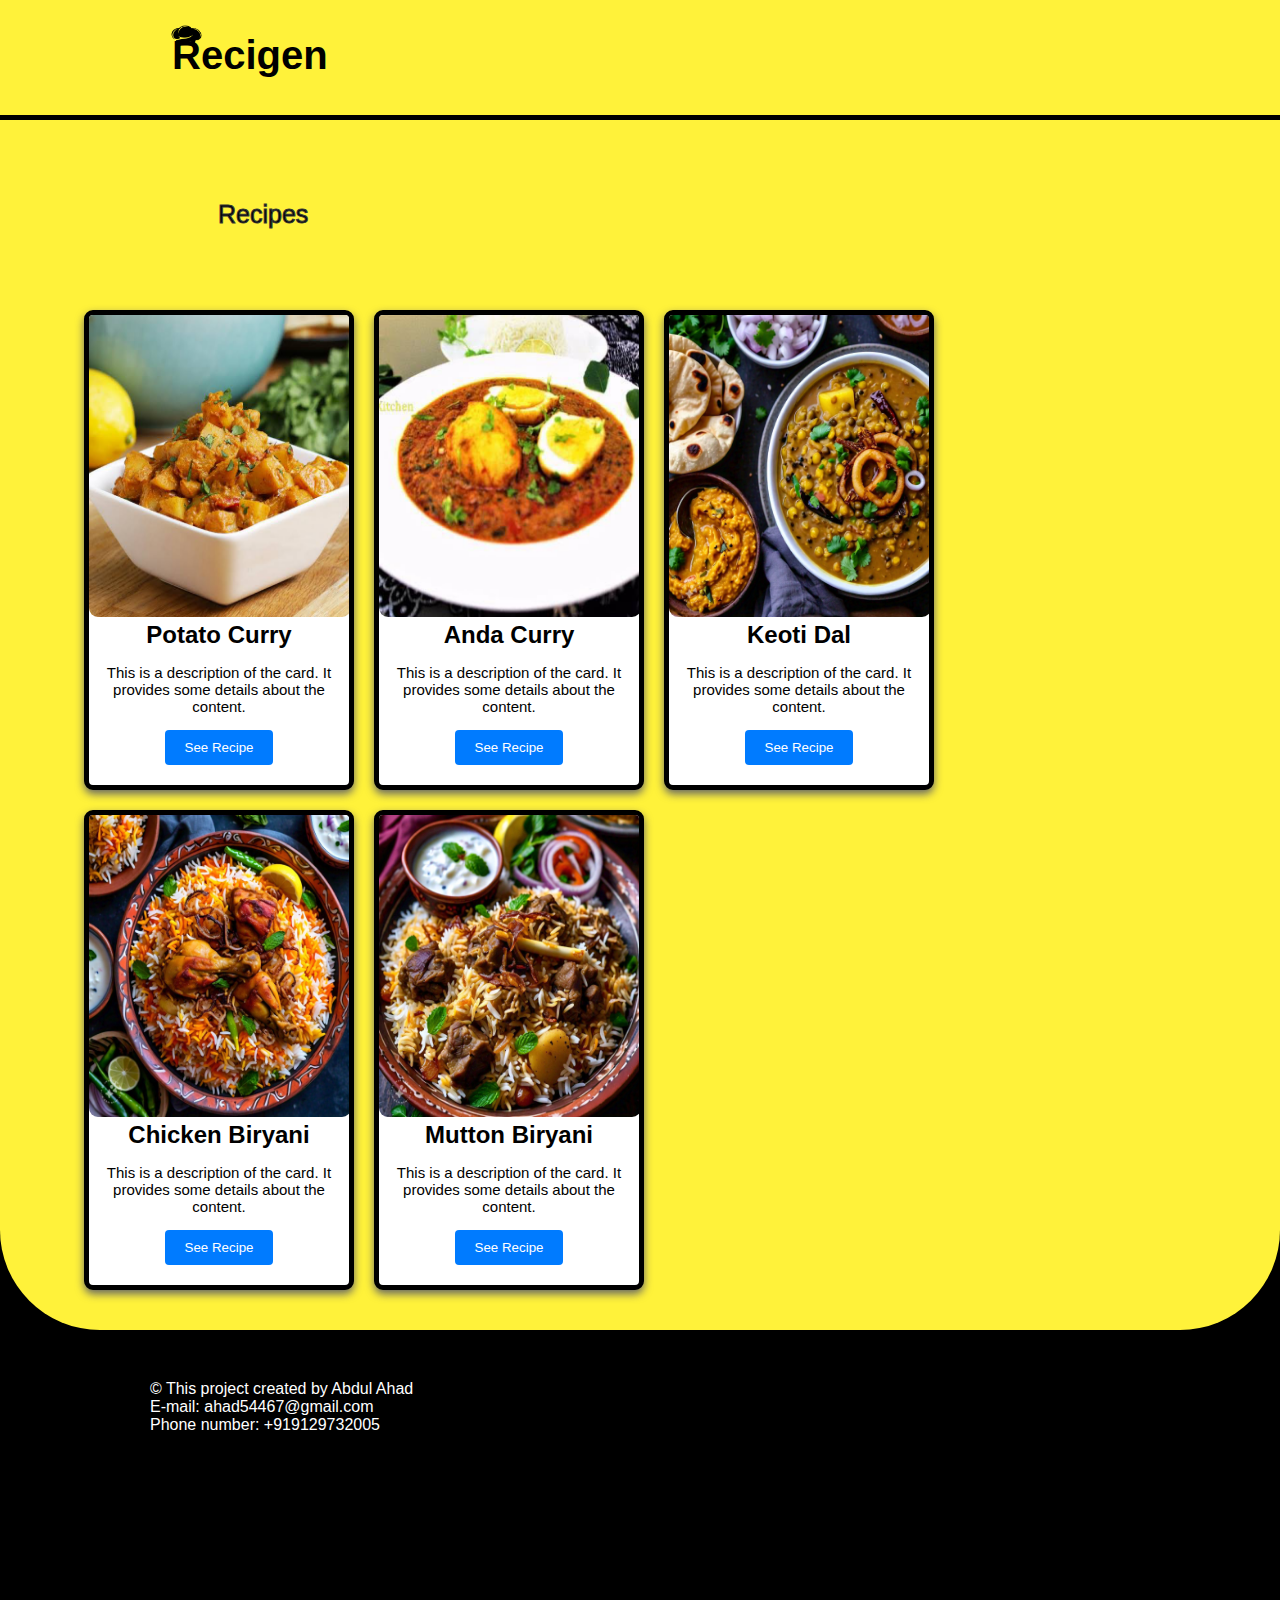
==== index.html @ c3b4fb2d "Add files via upload" ====
<!DOCTYPE html>
<html lang="en">
  <head>
    <meta charset="utf-8" />
    <title>Recigen</title>
    <link rel="icon" href="Logo.png" type="x-icon" />
    <link rel="stylesheet" href="styles.css" />
  </head>

  <body style="background-color: black">
    <header>
      <nav>
        <img src="Logo.png" />
        <h1>Recigen</h1>
        <section>
          <a class="navlink" href="index.html">HOME</a>
          <a class="navlink" href="BLOG.html">BLOG</a>
          <a class="navlink" href="ABOUT US.html">ABOUT US</a>
        </section>
      </nav>
      <section>
        <h2 id="heading1">Recipes</h2>
        <form>
          <input
            type="text"
            placeholder="Search for Recipes..."
            class="searchBox"
          />
          <button type="submit" class="searchBtn">Search</button>
        </form>
      </section>
    </header>

    <main>
      <div class="card-container">
        <div class="card">
          <img class="card-image" src="Potato Curry.png" />
          <h2 class="card-title">Potato Curry</h2>
          <p class="card-description">
            This is a description of the card. It provides some details about
            the content.
          </p>
          <!-- Button to see recipe -->
          <a href="Potato Curry Recipe.html">
            <button class="card-button">See Recipe</button>
          </a>
        </div>

        <div class="card">
          <img class="card-image" src="Anda Curry.png" />
          <h2 class="card-title">Anda Curry</h2>
          <p class="card-description">
            This is a description of the card. It provides some details about
            the content.
          </p>
          <a href="Anda Curry Recipe.html">
            <button class="card-button">See Recipe</button>
          </a>
        </div>

        <div class="card">
          <img class="card-image" src="Keoti Dal.jpg" />
          <h2 class="card-title">Keoti Dal</h2>
          <p class="card-description">
            This is a description of the card. It provides some details about
            the content.
          </p>
          <a href="Keoti Dal Recipe.html">
            <button class="card-button">See Recipe</button>
          </a>
        </div>

        <div class="card">
          <img class="card-image" src="Chicken Biryani.jpg" />
          <h2 class="card-title">Chicken Biryani</h2>
          <p class="card-description">
            This is a description of the card. It provides some details about
            the content.
          </p>
          <a href="Keoti Dal Recipe.html">
            <button class="card-button">See Recipe</button>
          </a>
        </div>

        <div class="card">
          <img class="card-image" src="Mutton biryani.jpg" />
          <h2 class="card-title">Mutton Biryani</h2>
          <p class="card-description">
            This is a description of the card. It provides some details about
            the content.
          </p>
          <a href="Keoti Dal Recipe.html">
            <button class="card-button">See Recipe</button>
          </a>
        </div>
        
      </div>

      <div class="recipe-details">
        <button type="button" class="recipe-close-btn">
          <img src="Cross mark.png" />
        </button>
        <div class="recipe-details-content"></div>
      </div>
    </main>

    <footer>
      <p>© This project created by Abdul Ahad</p>
      <p>E-mail: ahad54467@gmail.com</p>
      <p>Phone number: +919129732005</p>
    </footer>

    <script src="script.js"></script>
  </body>
</html>
---- styles.css ----
* {
  margin: 0;
  padding: 0;
  box-sizing: border-box;
  font-family: Arial;
}

/* header stlye */
header {
  background-color: #fff23a;
  color: black;
  height: 270px;
  width: 100%;
}
header nav {
  height: 120px;
  display: flex;
  justify-content: space-between;
  align-items: center;
  z-index: 1;
  border-bottom: 5px solid black;
}
header nav img {
  height: 34px;
  width: 34px;
  /*to position the element on screen (169,21) */
  position: absolute;
  left: 169px;
  top: 21px;
}
header nav h1 {
  font-size: 40px;
  font-family: Arial;
  font-weight: 900;
  position: absolute;
  left: 172px;
  top: 33px;
}
header nav section {
  display: flex;
  gap: 69px;
  height: 28px;
  width: 580px;
  position: absolute;
  left: 1350px;
  top: 55px;
}
.navlink {
  color: black;
  font-size: 25px;
  font-family: Arial;
  font-weight: 400;
  text-decoration: none;
  -webkit-text-stroke: 0.5px #707070; /* Stroke size and color */
  transition: transform 0.3s ease;
}
.navlink:hover {
  transform: scale(1.1); /*Increases size vy 10% */
  font-weight: 600;
}

#heading1 {
  position: absolute;
  left: 218px;
  top: 200px;
  color: black;
  font-size: 25px;
  font-family: Arial;
  font-weight: 400;
  text-decoration: none;
  -webkit-text-stroke: 1px #373737; /* Stroke size and color */
}
form {
  position: absolute;
  left: 1310px;
  top: 195px;
  display: flex;
  justify-content: center;
}
form input[type="text"] {
  flex-grow: 1;
  margin-right: 10px;
}
form input[type="text"],
button[type="submit"] {
  border: 1px solid;
  font-size: 18px;
  padding: 10px;
  border-radius: 4px;
}
form button[type="submit"] {
  background-color: #494949;
  color: white;
  cursor: pointer;
}
form button[type="submit"]:hover {
  background-color: #666666;
}

/* main style */
main {
  background-color: #fff23a;
  color: black;
  min-height: 781px;
  width: 100%; /* Make the main section responsive */
  border-bottom-left-radius: 100px;
  border-bottom-right-radius: 100px;

  padding: 20px 0; /* Add padding for spacing */
  display: flex;
}
.card-container {
  display: flex;
  flex-wrap: wrap;
  gap: 20px;
  width: 90%; /* Adjust width to be responsive */
  max-width: 1520px; /* Limit max width */
  /* height: 100%; */
  padding: 20px;
  margin: 0 auto;
}
.card {
  height: 480px;
  width: 270px;
  background-color: white;
  border: 5px solid black;
  border-radius: 9px;
  overflow: hidden;
  box-shadow: 0 4px 8px rgb(102, 102, 102);
  text-align: center;
  font-family: Arial;
}
.card-image {
  height: 302px;
  width: 262px;
  border-bottom-left-radius: 9px;
  border-bottom-right-radius: 9px;
}
.card-title {
  font-size: 24px;
  margin-bottom: 15px;
  color: black;
}
.card-description {
  font-size: 15px;
  color: black;
  margin-bottom: 15px;
}
.card-button {
  display: inline-block;
  padding: 10px 20px;
  margin-bottom: 15px;
  background-color: #007bff;
  color: white;
  border: none;
  border-radius: 4px;
  cursor: pointer;
  transition: background-color 0.3s ease;
}
.card-button:hover {
  background-color: #0056b3;
}

.recipe-card {
  height: 480px;
  max-width: 270px;

  background-color: white;
  border: 5px solid black;
  display: flex;
  flex-direction: column;
  color: black;
  border-radius: 9px;
  box-shadow: 0 4px 8px rgb(102, 102, 102);
  cursor: pointer;
  font-family: Arial;
  overflow: hidden;
  text-align: center;
  place-items: center;
}
.recipe-card img {
  height: 302px;
  width: 262px;
  border-bottom-left-radius: 9px;
  border-bottom-right-radius: 9px;
}
.recipe-card h3 {
  font-size: 24px;
  margin-top: 10px;
  margin-bottom: 10px;
  color: black;
}
.recipe-card p {
  font-size: 15px;
  color: black;
  padding: 10px;
}
.recipe-card button {
  display: inline-block;
  padding: 10px 20px;
  margin-top: 10px;
  margin-bottom: 15px;
  background-color: #007bff;
  color: white;
  border: none;
  border-radius: 4px;
  cursor: pointer;
  transition: background-color 0.3s ease;
}
.recipe-card button:hover {
  background-color: #0056b3;
}
/* recipe details  */
.recipe-details {
  display: none;
  position: fixed;
  top: 55%;
  left: 50%;
  transform: translate(-50%, -50%);
  -webkit-transform: translate(-50%, -50%);
  background-color: rgb(255, 217, 0);
  border-radius: 12px;
  border: 1px solid;
  width: 70%;
  height: 80%;
  font-size: 20px;
  transition: all 0.5s ease-in-out;
  overflow-y: scroll;
}
.recipe-details-content {
  padding: 30px;
}
.recipeName {
  text-align: center;
  transform: uppercase;
  text-decoration: underline;
}
.recipeHeading {
  margin-top: 20px;
}
.ingredientList {
  margin-left: 50px;
  margin-bottom: 10px;
  line-height: 25px;
}
.recipeInstructions {
  line-height: 25px;
}
.recipe-details::-webkit-scrollbar-thumb {
  background-color: #707070;
  border-radius: 16px;
  --webkit-border-radius: 16px;
}
.recipe-close-btn {
  background-color: transparent;
  padding: 10px;
  border: 1px;
  cursor: pointer;
  transition: background-color 0.3s ease;
}
.recipe-close-btn img {
  height: 35px;
  width: 35px;
}
.recipe-close-btn:hover {
  transform: scale(1.1);
}

/* footer style */
footer {
  background-color: black;
  color: white;
  height: 179px;
  width: 1920px;
  margin: 50px 150px;
}
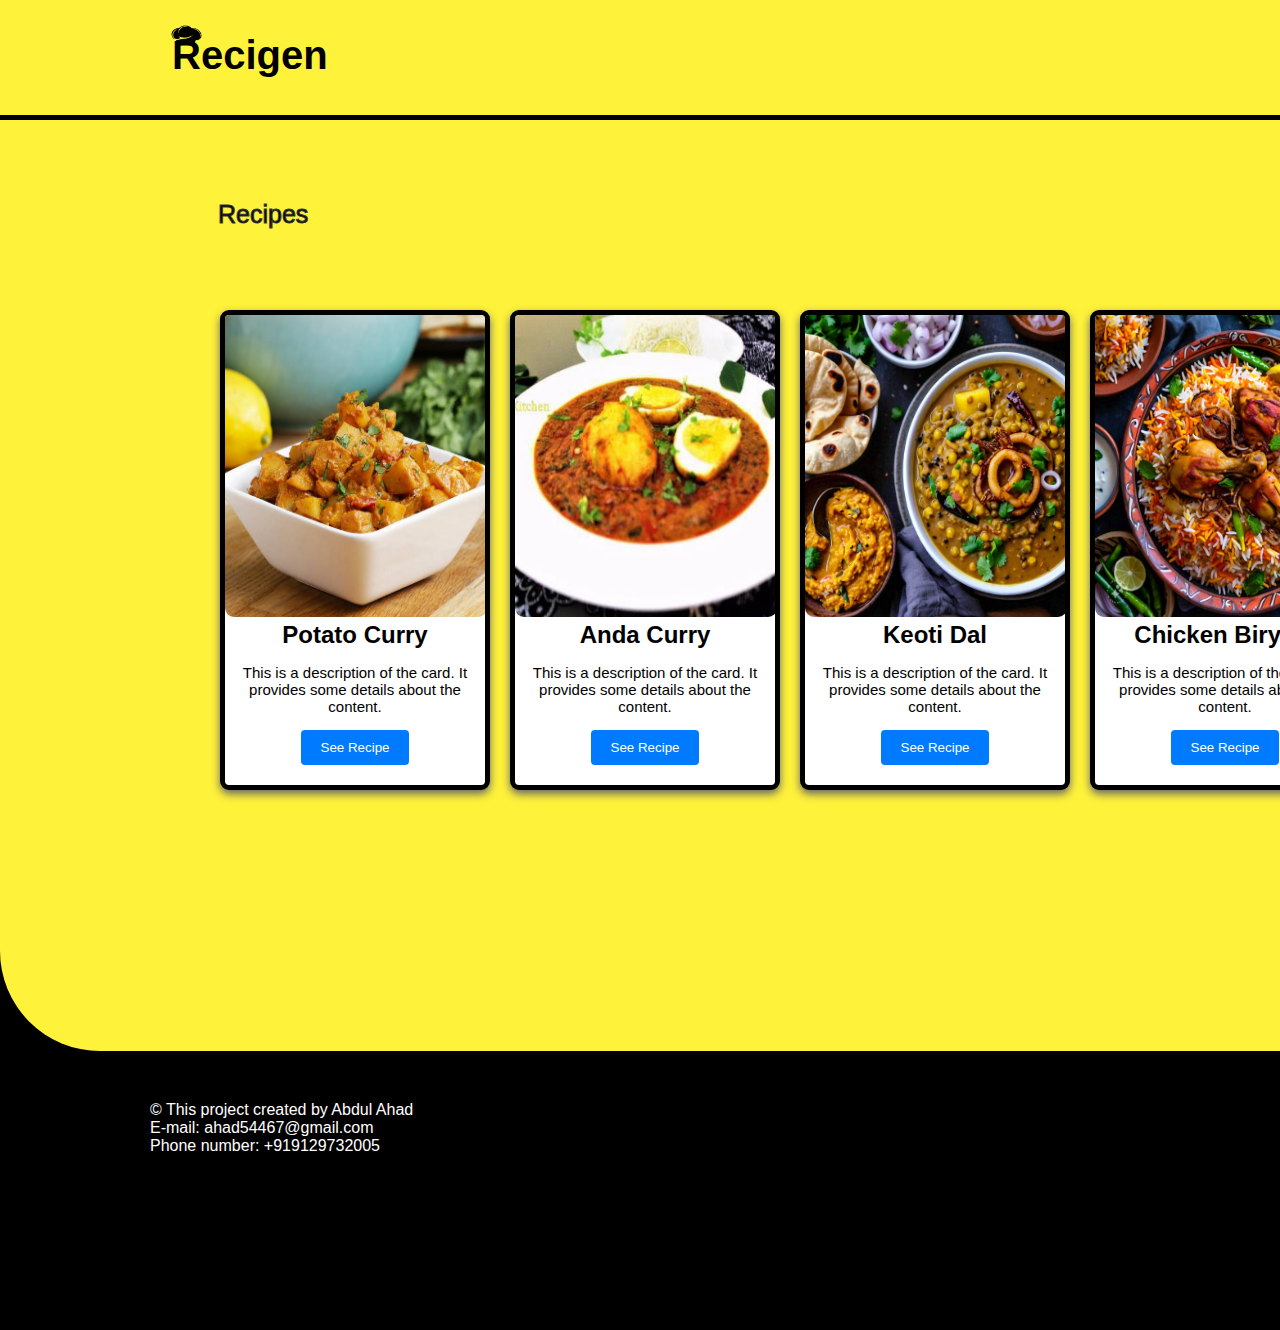
==== commit 3251f99a: "Update index.html" ====
--- a/index.html
+++ b/index.html
@@ -7,7 +7,7 @@
     <link rel="stylesheet" href="styles.css" />
   </head>
 
-  <body style="background-color: black">
+  <body style="background-color: black; width: 1920px">
     <header>
       <nav>
         <img src="Logo.png" />
--- a/styles.css
+++ b/styles.css
@@ -10,7 +10,7 @@
   background-color: #fff23a;
   color: black;
   height: 270px;
-  width: 100%;
+  width: 1920px;
 }
 header nav {
   height: 120px;
@@ -102,7 +102,7 @@
   background-color: #fff23a;
   color: black;
   min-height: 781px;
-  width: 100%; /* Make the main section responsive */
+  width: 1920px; /* Make the main section responsive */
   border-bottom-left-radius: 100px;
   border-bottom-right-radius: 100px;
 
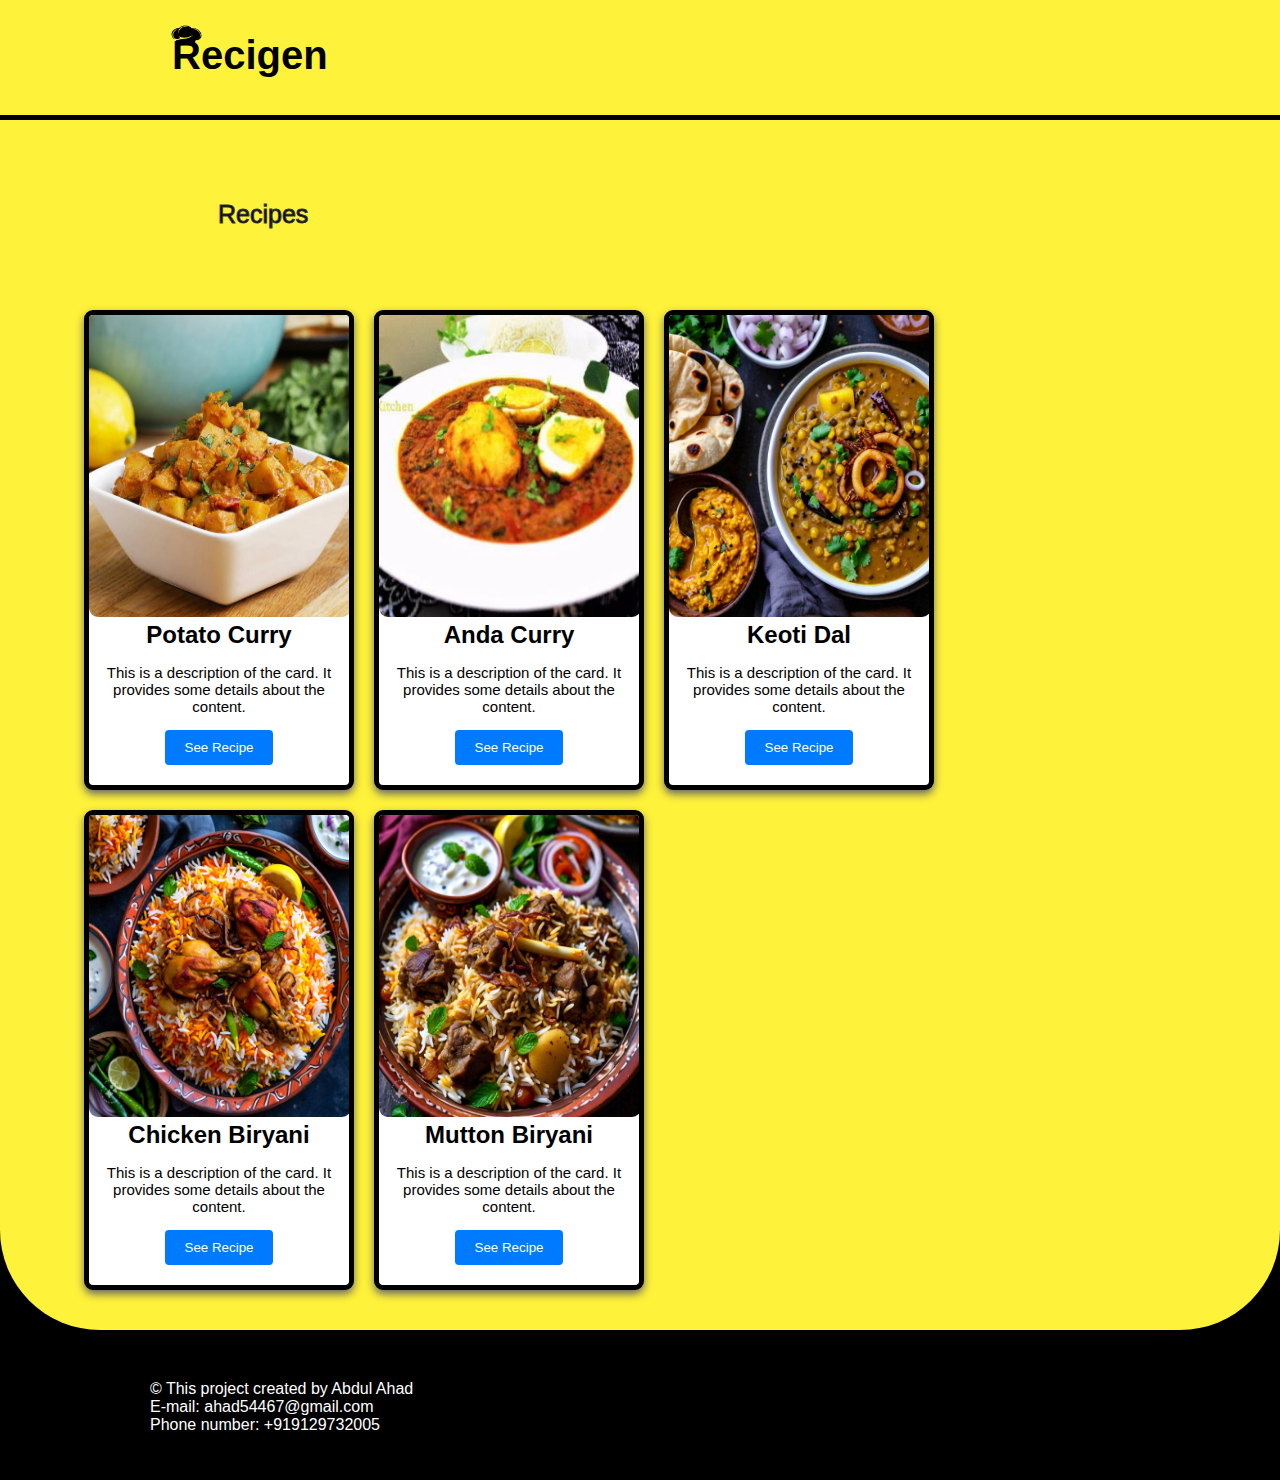
==== commit 9747641e: "Add files via upload" ====
--- a/index.html
+++ b/index.html
@@ -7,14 +7,13 @@
     <link rel="stylesheet" href="styles.css" />
   </head>
 
-  <body style="background-color: black; width: 1920px">
+  <body style="background-color: black">
     <header>
       <nav>
         <img src="Logo.png" />
         <h1>Recigen</h1>
         <section>
           <a class="navlink" href="index.html">HOME</a>
-          <a class="navlink" href="BLOG.html">BLOG</a>
           <a class="navlink" href="ABOUT US.html">ABOUT US</a>
         </section>
       </nav>
@@ -77,7 +76,7 @@
             This is a description of the card. It provides some details about
             the content.
           </p>
-          <a href="Keoti Dal Recipe.html">
+          <a href="Chicken Biryani.html">
             <button class="card-button">See Recipe</button>
           </a>
         </div>
@@ -89,11 +88,10 @@
             This is a description of the card. It provides some details about
             the content.
           </p>
-          <a href="Keoti Dal Recipe.html">
+          <a href="Mutton Biryani.html">
             <button class="card-button">See Recipe</button>
           </a>
         </div>
-        
       </div>
 
       <div class="recipe-details">
--- a/styles.css
+++ b/styles.css
@@ -10,7 +10,7 @@
   background-color: #fff23a;
   color: black;
   height: 270px;
-  width: 1920px;
+  width: 100%;
 }
 header nav {
   height: 120px;
@@ -102,7 +102,7 @@
   background-color: #fff23a;
   color: black;
   min-height: 781px;
-  width: 1920px; /* Make the main section responsive */
+  width: 100%; /* Make the main section responsive */
   border-bottom-left-radius: 100px;
   border-bottom-right-radius: 100px;
 
@@ -270,7 +270,7 @@
 footer {
   background-color: black;
   color: white;
-  height: 179px;
+  height: 50px;
   width: 1920px;
   margin: 50px 150px;
 }
